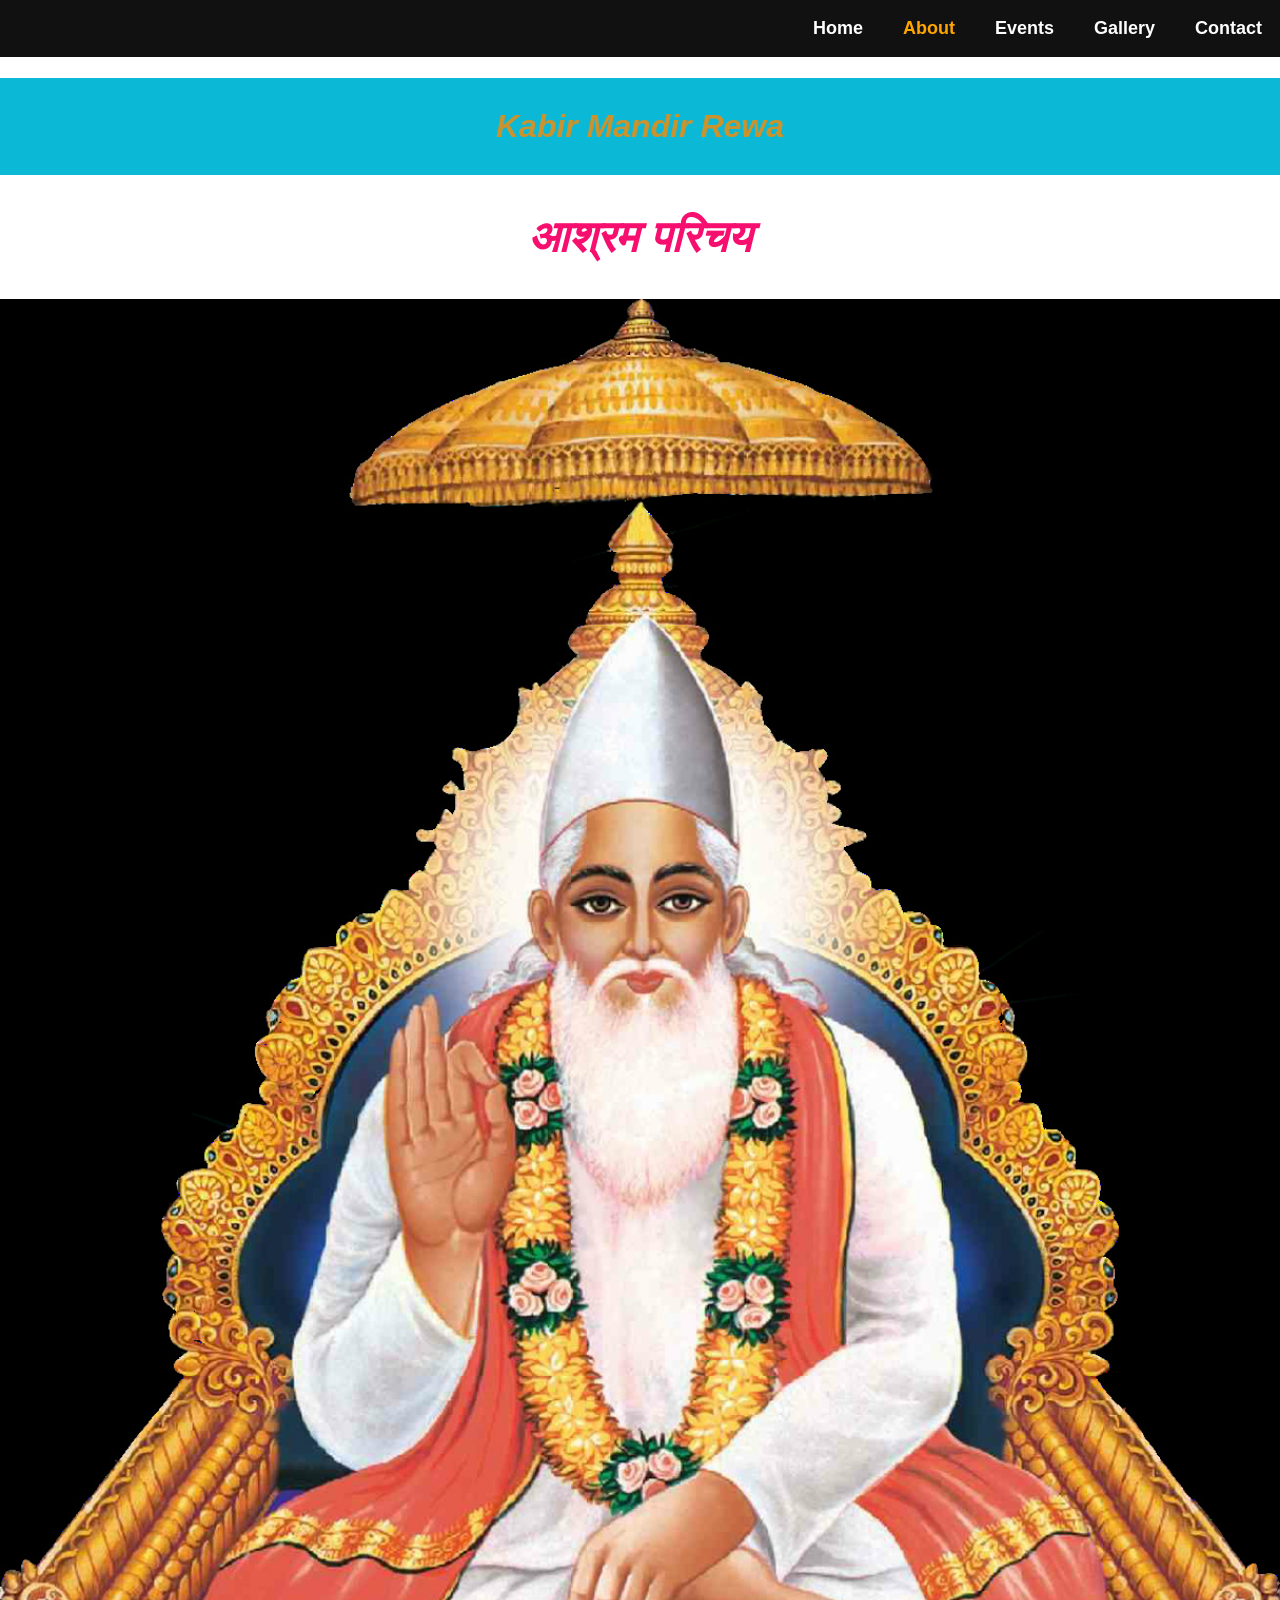
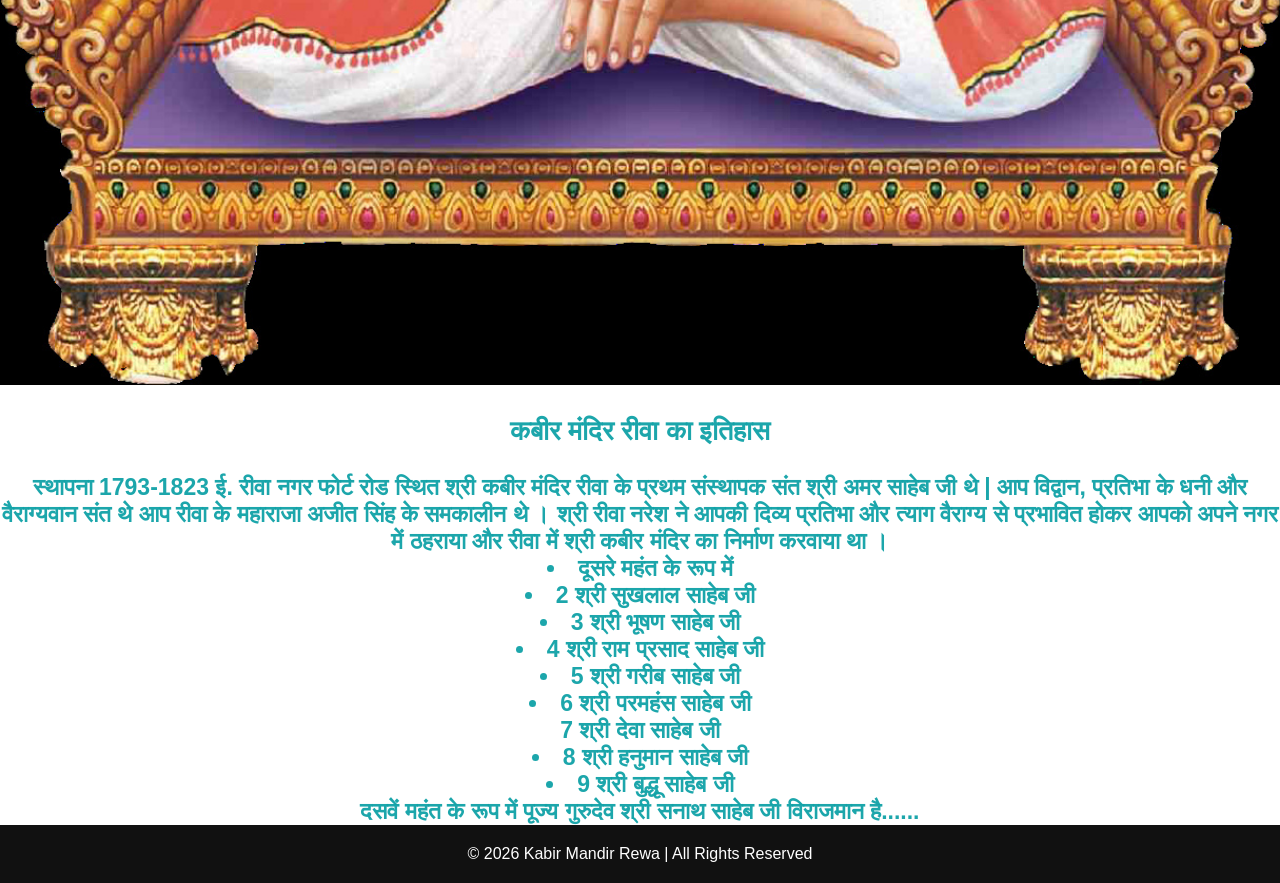
==== saheb ji/About.html @ c55c6c40 "first websdite uolpde" ====
<!DOCTYPE html>
<html lang="hi">
<head>
<meta charset="UTF-8">
<meta name="viewport" content="width=device-width, initial-scale=1.0">
<title>About - Kabir Mandir Rewa</title>
<link rel="stylesheet" href="style.css">
</head>

<body>

<!-- ===== HEADER ===== -->
<header class="header">
    
    <nav class="nav">
        <div class="navber">
        <a href="index.html">Home</a>
        <a href="about.html" style="color: orange;">About</a>
        <a href="Events.html">Events</a>
        <a href="Gallery.html">Gallery</a>
        <a href="Contact.html">Contact</a>
        </div>
    </nav>
    <div class="logo">
        
        <h1>Kabir Mandir Rewa</h1>
    </div>
</header>

<!-- ===== PAGE TITLE ===== -->
<section class="page-title">
    <h2>आश्रम परिचय</h2>
</section>

<!-- ===== ABOUT CONTENT ===== -->
<section class="about-content">

    <div class="about-image">
        <img src="image/kabir_saheb.jpg" alt="Kabir Mandir">
    </div>

    <div class="about-text">
        <h3>कबीर मंदिर रीवा का इतिहास</h3>
        <p1>
        स्थापना 1793-1823 ई.
        </p1>

        <p2>
        रीवा नगर फोर्ट रोड स्थित श्री कबीर मंदिर रीवा के प्रथम संस्थापक संत श्री अमर साहेब जी थे | आप विद्वान, प्रतिभा के धनी और वैराग्यवान संत थे आप रीवा के महाराजा अजीत सिंह के समकालीन थे ।
        </p2>
        <p3>

         श्री रीवा नरेश ने आपकी दिव्य प्रतिभा और त्याग वैराग्य से प्रभावित होकर आपको अपने नगर में ठहराया और रीवा में श्री कबीर मंदिर का निर्माण करवाया था ।
        </p3>
        <p4>
           <li> दूसरे महंत के रूप में</li>

           <li> 2 श्री सुखलाल साहेब जी</li>

           <li>3 श्री भूषण साहेब जी</li>

           <li> 4 श्री राम प्रसाद साहेब जी</li>

           <li>5 श्री गरीब साहेब जी</li>

           <li>6 श्री परमहंस साहेब जी</li>

           </li>7 श्री देवा साहेब जी</li>

           <li>8 श्री हनुमान साहेब जी</li>

           <li>9 श्री बुद्धू साहेब जी</li>

            दसवें महंत के रूप में पूज्य गुरुदेव श्री सनाथ साहेब जी विराजमान है......
        </p4>
    </div>

</section>

<!-- ===== FOOTER ===== -->
<footer>
    © 2026 Kabir Mandir Rewa | All Rights Reserved
</footer>

</body>
</html>
---- saheb ji/style.css ----
.top-header h1{ 
    color: rgb(224, 17, 17);
    font-size: 44px;
    text-align: center ;
    font-weight: bold;
    font-style: italic;
 }
 .top-header{
    display: flex;
    align-items: center;
    justify-content: center;
    gap: 20px;
    background: #f5f5f5;
    padding: 10px;
 }
 .circle-img{
    width: 80px;
    height: 80px;
    border-radius: 50%;
    object-fit: cover;
 }
 .navbar{
    border: #111;
    padding: 18px 0;
 }
 .nav-links{
    display: flex; 
    justify-content: flex-end;
    gap: 40px;
   align-items: center;  
 }
 .nav-links a{
    color: white;
    text-decoration: none;
    font-size: 18px;
    font-weight: 600;
    transition: 0.3s;
    background: #111;
 }
 .nav-links a:hover{
    color: orange;
 }
 .about-section{
    padding: 60px 20px;
    text-align: center;
    background: #fcf7f7;
 }
 .program-section{
    padding: 60px 20px;
    text-align: center;
 }
 .program-container{
    display: flex;
    justify-content: center;
    gap: 30px;
    flex-wrap: wrap;
 }
 .card{
    background: #eee;
    padding: 20px;
    width: 250px;
    border-radius: 8px;
    box-shadow: 0 5px 15px rgba(0,0,0,0.2);
    transition: 0.3s;
 }
 .card :hover{
    transform: scale(1.05);
 }
 .gallary-section{
    padding: 60px 20px;
    text-align: center;
    background: #f4f4f4;
 }
 .gallary-row{
    display: flex;
    justify-content: center;
    gap: 20px;
    flex-wrap: wrap;
 }
 .gallary-row img{
    width: 250px;
    height: 200px;
    object-fit: cover;
    border-radius: 8px;
 }
 footer{
    background: #111; 
    color: white;
    text-align: center;
    padding: 20px;
 }
 .flower-container{
    position: fixed;
    top: 0;
    left: 0;
    width: 100%;
    height:100% ;
    pointer-events: none;
    overflow: hidden;
    z-index: 999;
 }
 .flower-container span{
    position:absolute;
    font-size:30px;
    animation:fall 8s linear infinite;
    opacity:0.8;
}

.flower-container span:nth-child(1){ left:10%; animation-duration:7s; }
.flower-container span:nth-child(2){ left:20%; animation-duration:9s; }
.flower-container span:nth-child(3){ left:30%; animation-duration:6s; }
.flower-container span:nth-child(4){ left:40%; animation-duration:8s; }
.flower-container span:nth-child(5){ left:50%; animation-duration:10s; }
.flower-container span:nth-child(6){ left:60%; animation-duration:7s; }
.flower-container span:nth-child(7){ left:70%; animation-duration:9s; }
.flower-container span:nth-child(8){ left:80%; animation-duration:6s; }
  @keyframes fall{
    0%{ top:-10%; transform:translateX(0); }
    100%{ top:110%; transform:translateX(50px); }
  }
  /* Mobile Navbar Fix */
@media (max-width: 768px) {

    .nav-links {
        display: flex;
        flex-wrap: wrap;
        justify-content: center;
    }

    .nav-links a {
        padding: 8px 10px;
        font-size: 14px;
    }

}
/* About ka  css code*/
 body{
    margin: 0; 
    padding: 0;
 } 
 h1{
    text-align: center;
    color: rgb(5, 41, 244);
    font-weight: bold;
    font-style: italic;  
 }
 .nav{
    background: #111;
    padding: 18px;
 }
 .navber{
    display: flex;
    justify-content: flex-end;
     align-items: center;
     gap:40px;  
 }
 .navber a{
    color: white;
    text-decoration: none;
    font-size: 18px;
    font-weight: 600;
    transition: 0.3s
 } 
 .navber a:hover{
    color: coral;
 }
 h2{
    text-align: center; 
    color: rgb(247, 15, 111);
    font-style: italic; 
    font-size:44px ;
    font-weight: bold;
 }
 .about-image img{
    height:auto ;
     width:100%;
 }
 .about-text {
    text-align:center ; 
    color: rgba(17, 162, 167, 0.953);
    font-size: 23px;
    font-weight: bold;
 }
 /* Event ka css code */
 .navbar{
    background: #111;
    padding: 18px 0;
 }
 .nav-container{
    display: flex;
    justify-content: flex-end;
    align-items: center;
     gap: 40px;
 }
 .nav-container a{
   color: white;
    text-decoration: none;
    font-size: 18px;
    font-weight: 600;
    transition: 0.3 
 }
 .nav-container a:hover{
    color: orange;
 }
 body{
    margin:0;
    font-family: Arial, sans-serif;
    text-align:center;
}

/* Header */
.header h1{
padding: 30px;
    background-color: rgb(207, 16, 22);
    color:rgb(241, 212, 21);
}

/* Invitation Section */
.invitation p{
    padding:40px 20px; 
    font-size: 30px;
     font-weight: bold;
     color: deepskyblue;
}

.invite-img{
    width:60%;
    max-width:600px;
    border-radius:10px;
    box-shadow:0 5px 20px rgba(0,0,0,0.3);
    cursor:pointer;
    transition:0.3s;
}

.invite-img:hover{
    transform:scale(1.02);
}

/* Old Section */
.old-section{
    padding:50px 20px;
    background:#f5f5f5;
}

.row{
    display:flex;
    justify-content:center;
    gap:15px;
    margin-top:15px;
}

.row img{
    width:120px;
    height:120px;
    object-fit:cover;
    border-radius:10px;
    cursor:pointer;
    transition:0.3s;
}

.row img:hover{
    transform:scale(1.1);
}
/* Gallary .html*/
body{
    margin:0;
    font-family: Arial, sans-serif;
}

/* ===== NAVBAR ===== */
.navbar{
    background:#111;
    padding: 18px 0;
}

.nav-container{
    display:flex;
    justify-content: flex-end;
    gap:40px;
    
}

.nav-container a{
    color: white;
    text-decoration: none;
    font-size: 18px;
    font-weight: 600;
    transition: 0.3s;
}
.nav-container a:hover{
    color:orange (30, 0, 255);
}


.header h1{
    text-align:center;
    padding:30px;
    background:#0bb9d7;
    font-weight: bold;
    color:rgb(202, 147, 45);
}


.gallery{
    display: grid;
    grid-template-columns: repeat(3, 1fr); /* 3 photos per row */
    gap: 15px;
    padding: 40px;
}

.gallery img{
    width: 100%;
    height: 200px;      /* Same height */
    object-fit: cover;  /* Proper crop */
    border-radius: 10px;
}
.gallery img:hover{
    transform:scale(1.05);
}

/* ===== POPUP ===== */
.popup{
    display:none;
    position:fixed;
    top:0;
    left:0;
    width:100%;
    height:100%;
    background:rgba(0,0,0,0.9);
    justify-content:center;
    align-items:center;
}

.popup img{
    max-width:80%;
    max-height:80%;
    border-radius:10px;
}

/* Show popup when targeted */
.popup:target{
    display:flex;
}

/* Close Button */
.close{
    position:absolute;
    top:20px;
    right:40px;
    color:rgb(231, 231, 220);
    font-size:40px;
    text-decoration:none;
}
/* ===== CONTACT US ===== */
.contact-info{
    text-align:center;
    padding:40px 20px;
}

.contact-link{
    text-decoration:none;
    color:#333;
    font-weight:bold;
}

.contact-link:hover{
    color:rgb(53, 12, 235) ;
}

/* ===== CONTACT FORM ===== */
.contact-form{
    text-align:center;
    padding:40px 20px;
    background:#f5f5f5;
}

.contact-form form{
    max-width:400px;
    margin:auto;
    display:flex;
    flex-direction:column;
    gap:15px;
}

.contact-form input,
.contact-form textarea{
    padding:10px;
    border:1px solid #ccc;
    border-radius:5px;
}

.contact-form button{
    padding:10px;
    background:orange;
    border:none;
    color:white;
    font-weight:bold;
    cursor:pointer;
    border-radius:5px;
}

.contact-form button:hover{
    background:rgb(67, 10, 225);
}

/* ===== MAP ===== */
.map{
    padding:40px 20px;
    text-align:center;
}

/* ===== FOOTER ===== */
.footer{
    background:#111;
    color:white;
    text-align:center;
    padding:20px;
    margin-top:30px;
}
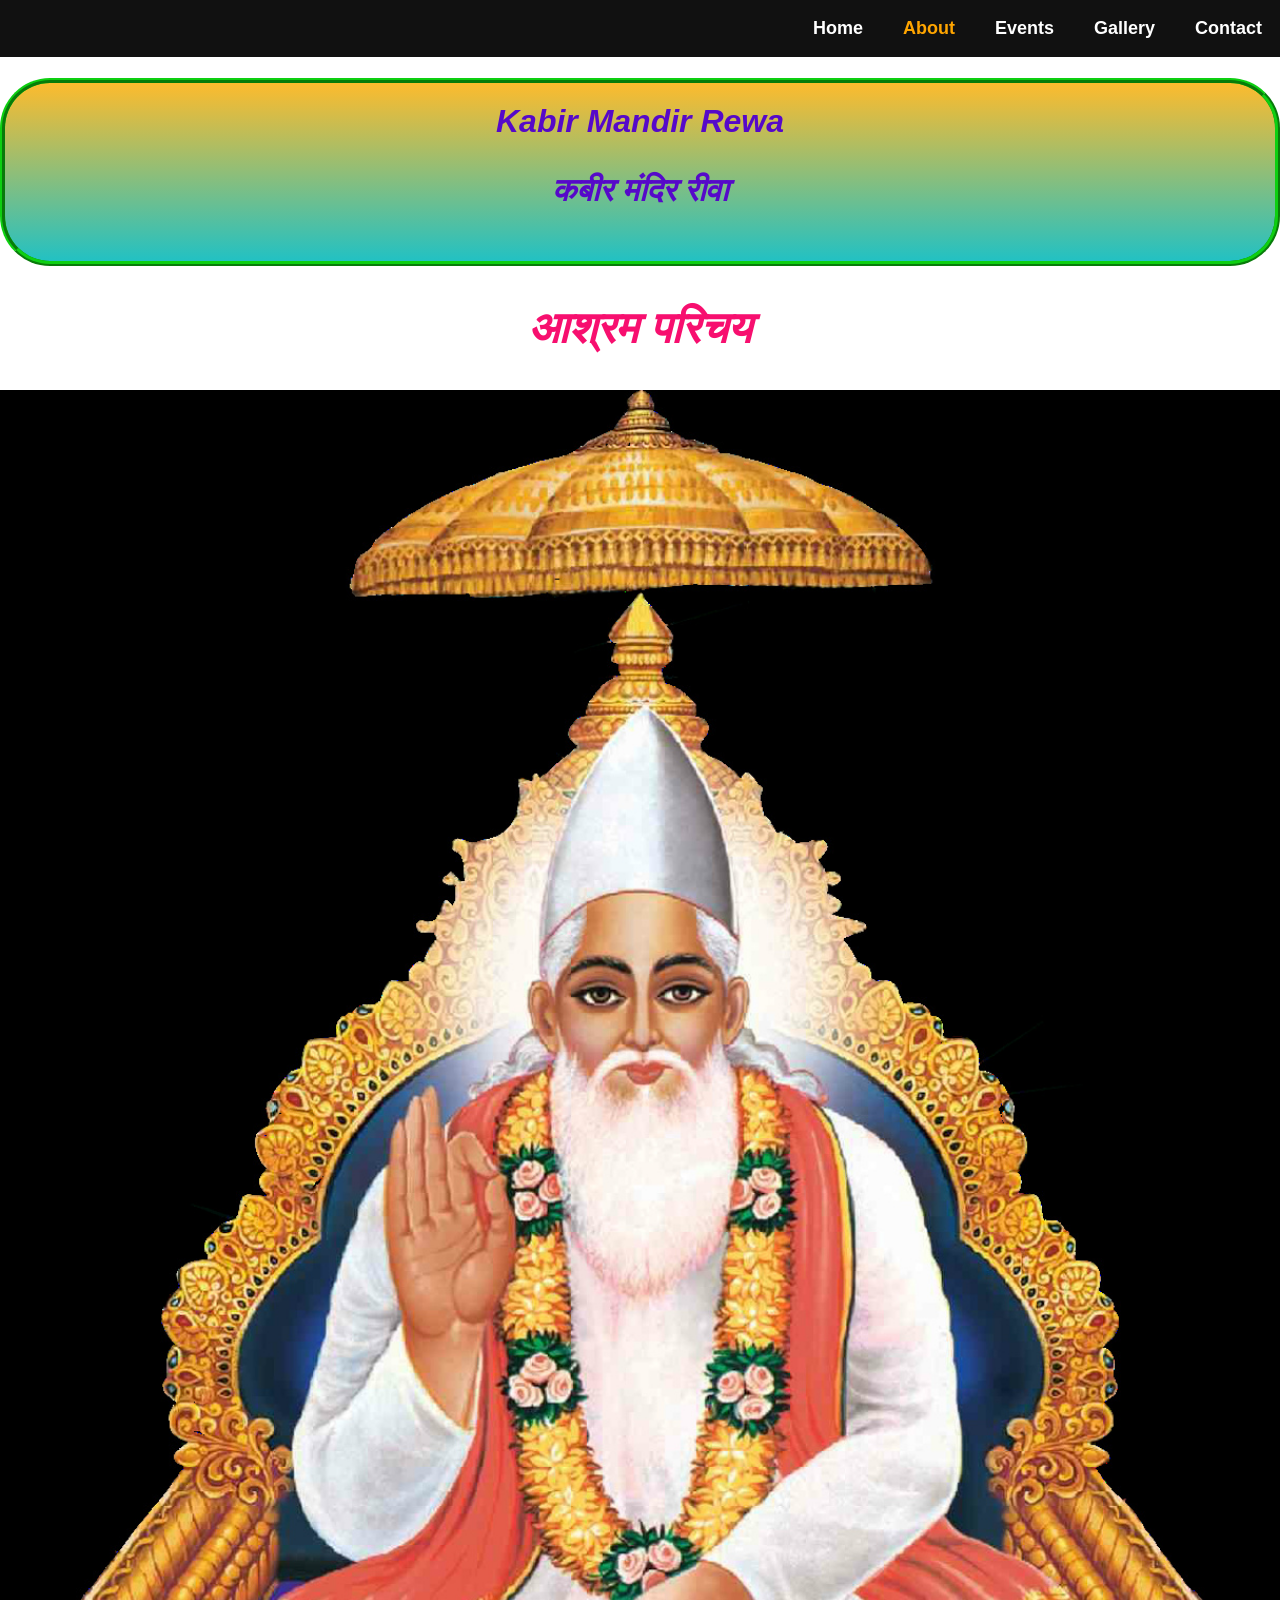
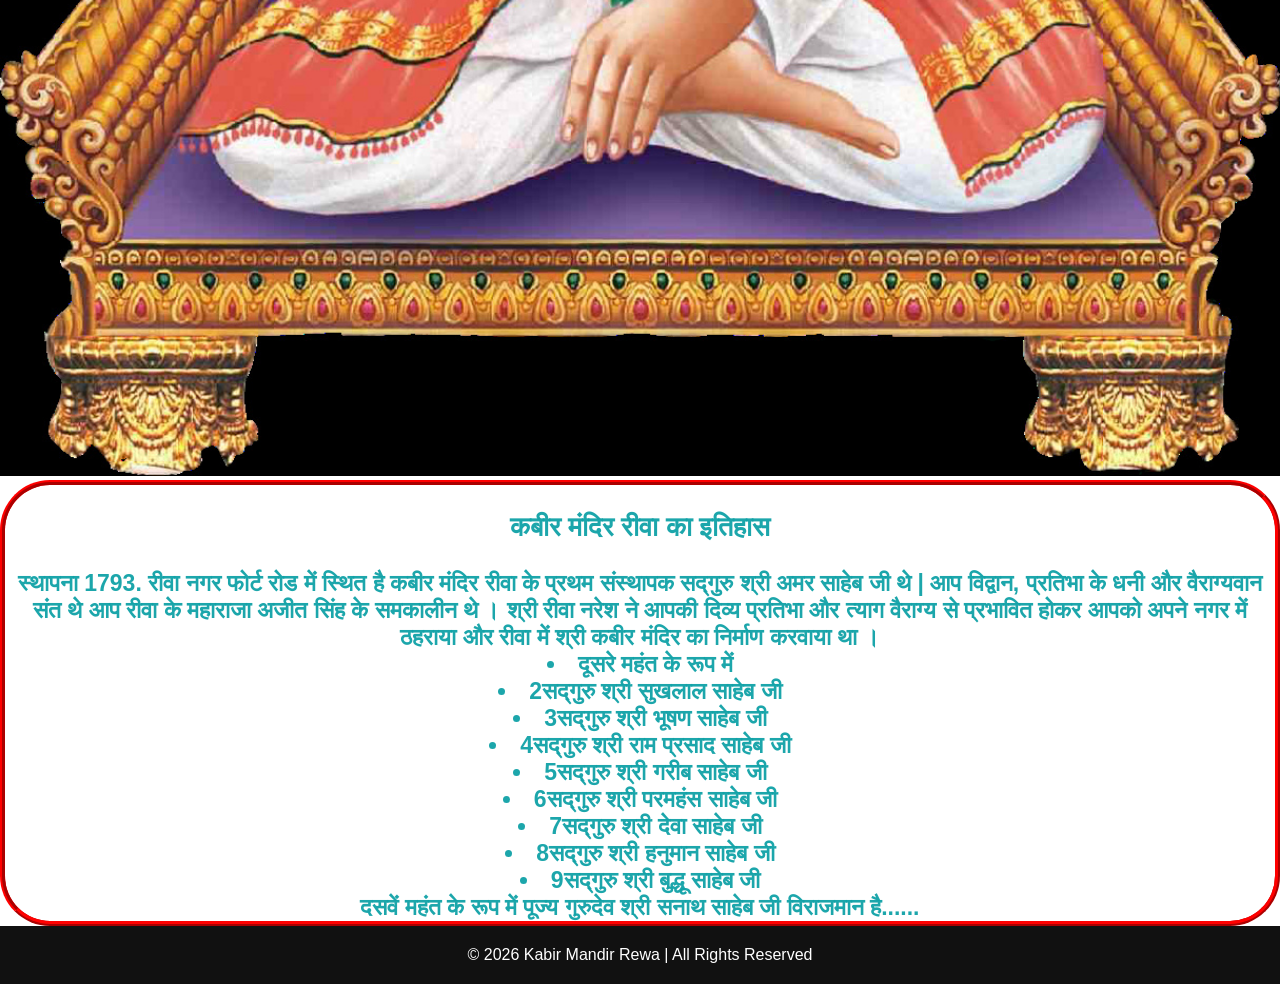
==== commit 5660cc10: "update" ====
--- a/saheb ji/About.html
+++ b/saheb ji/About.html
@@ -23,7 +23,9 @@
     </nav>
     <div class="logo">
         
-        <h1>Kabir Mandir Rewa</h1>
+        <h1>Kabir Mandir Rewa
+            <p> कबीर मंदिर रीवा</p>
+        </h1>
     </div>
 </header>
 
@@ -42,11 +44,11 @@
     <div class="about-text">
         <h3>कबीर मंदिर रीवा का इतिहास</h3>
         <p1>
-        स्थापना 1793-1823 ई.
+        स्थापना 1793.
         </p1>
 
         <p2>
-        रीवा नगर फोर्ट रोड स्थित श्री कबीर मंदिर रीवा के प्रथम संस्थापक संत श्री अमर साहेब जी थे | आप विद्वान, प्रतिभा के धनी और वैराग्यवान संत थे आप रीवा के महाराजा अजीत सिंह के समकालीन थे ।
+        रीवा नगर फोर्ट रोड में स्थित है कबीर मंदिर रीवा के प्रथम संस्थापक सद्‌गुरु श्री अमर साहेब जी थे | आप विद्वान, प्रतिभा के धनी और वैराग्यवान संत थे आप रीवा के महाराजा अजीत सिंह के समकालीन थे ।
         </p2>
         <p3>
 
@@ -55,21 +57,21 @@
         <p4>
            <li> दूसरे महंत के रूप में</li>
 
-           <li> 2 श्री सुखलाल साहेब जी</li>
+           <li>2सद्‌गुरु श्री सुखलाल साहेब जी</li>
 
-           <li>3 श्री भूषण साहेब जी</li>
+           <li>3सद्‌गुरु श्री भूषण साहेब जी</li>
 
-           <li> 4 श्री राम प्रसाद साहेब जी</li>
+           <li>4सद्‌गुरु श्री राम प्रसाद साहेब जी</li>
 
-           <li>5 श्री गरीब साहेब जी</li>
+           <li>5सद्‌गुरु श्री गरीब साहेब जी</li>
 
-           <li>6 श्री परमहंस साहेब जी</li>
+           <li>6सद्‌गुरु श्री परमहंस साहेब जी</li>
 
-           </li>7 श्री देवा साहेब जी</li>
+           <li>7सद्‌गुरु श्री देवा साहेब जी</li>
 
-           <li>8 श्री हनुमान साहेब जी</li>
+           <li>8सद्‌गुरु श्री हनुमान साहेब जी</li>
 
-           <li>9 श्री बुद्धू साहेब जी</li>
+           <li>9सद्‌गुरु श्री बुद्धू साहेब जी</li>
 
             दसवें महंत के रूप में पूज्य गुरुदेव श्री सनाथ साहेब जी विराजमान है......
         </p4>
--- a/saheb ji/style.css
+++ b/saheb ji/style.css
@@ -1,10 +1,24 @@
     
   .top-header h1{ 
-    color: rgb(224, 17, 17);
-    font-size: 44px;
+    /*
+Source - https://stackoverflow.com/q/37831837
+Posted by StabDev, modified by community. See post 'Timeline' for change history
+Retrieved 2026-03-07, License - CC BY-SA 3.0
+*/
+
+
+  background-image: -webkit-gradient( linear, left top, right top, color-stop(0, #f22), color-stop(0.15, #f2f), color-stop(0.3, #22f), color-stop(0.45, #2ff), color-stop(0.6, #2f2),color-stop(0.75, #2f2), color-stop(0.9, #ff2), color-stop(1, #f22) );
+  background-image: gradient( linear, left top, right top, color-stop(0, #f22), color-stop(0.15, #f2f), color-stop(0.3, #22f), color-stop(0.45, #2ff), color-stop(0.6, #2f2),color-stop(0.75, #2f2), color-stop(0.9, #ff2), color-stop(1, #f22) );
+  color:transparent;
+  -webkit-background-clip: text;
+  background-clip: text;
+
+    font-size: 100px;
     text-align: center ;
     font-weight: bold;
     font-style: italic;
+    /* background: #833AB4;
+background: linear-gradient(90deg, rgba(131, 58, 180, 1) 0%, rgba(253, 29, 29, 1) 50%, rgba(252, 176, 69, 1) 100%); */
  }
  .top-header{
     display: flex;
@@ -15,10 +29,13 @@
     padding: 10px;
  }
  .circle-img{
-    width: 80px;
-    height: 80px;
+    width: 300px;
+    height: 300px;
     border-radius: 50%;
     object-fit: cover;
+ }
+ .circle-img:hover{
+    color: #000;
  }
  .navbar{
     border: #111;
@@ -41,18 +58,63 @@
  .nav-links a:hover{
     color: orange;
  }
+.slider{
+width:100%;
+overflow:hidden;
+display:flex;
+justify-content:center;
+}
+
+.slider-track{
+display:flex;
+width:400%;
+animation:slide 12s infinite;
+}
+
+.slider-track img{
+width:100%;
+max-width:400px;
+margin:0 20px;
+border-radius:10px;
+}
+
+@keyframes slide{
+
+0%{transform:translateX(0);}
+
+25%{transform:translateX(-100%);}
+
+50%{transform:translateX(-200%);}
+
+75%{transform:translateX(-300%);}
+
+100%{transform:translateX(0);}
+
+}
  .about-section{
     padding: 60px 20px;
     text-align: center;
-    background: #fcf7f7;
+    border:5px ridge;
+    border-radius: 50px ;
+    box-sizing: border-box ;
+    background: #020024;
+    background: linear-gradient(90deg, rgba(2, 0, 36, 1) 0%, rgba(9, 9, 121, 1) 35%, rgba(0, 212, 255, 1) 100%);
+ }
+ .about-section p{
+    -webkit-text-fill-color:  #0df39b;;
  }
  .program-section{
     padding: 60px 20px;
-    text-align: center;
+    text-align: center; 
+ }
+ .program-section h2{ 
+    display: flex;
+    justify-content:center;
+
  }
  .program-container{
     display: flex;
-    justify-content: center;
+    justify-content:center ;
     gap: 30px;
     flex-wrap: wrap;
  }
@@ -64,9 +126,39 @@
     box-shadow: 0 5px 15px rgba(0,0,0,0.2);
     transition: 0.3s;
  }
- .card :hover{
+ .card:hover{
     transform: scale(1.05);
- }
+}
+.youtube{
+    display: flex;
+    flex-direction: column;
+    text-align:center;
+    align-items: center;
+    gap: 30px;
+    margin-bottom: 80px
+}
+.youtube a{
+text-decoration:none;
+}
+.prasoon{ display: flex;
+    justify-content:center;
+    align-items: center;
+    flex-direction:column; 
+    background: #eee;
+    padding: 40px 20px;
+    width: 250px;
+    border-radius: 10px;
+    box-shadow: 0 5px 15px rgba(223, 20, 20, 0.2);
+    transition:0.3s; 
+}
+.fa-youtube{
+    font-size: 50px;
+    color: #f22;
+    margin:16px;
+}
+.prasoon:hover{
+    transform: scale(1.05);
+}
  .gallary-section{
     padding: 60px 20px;
     text-align: center;
@@ -120,20 +212,41 @@
     100%{ top:110%; transform:translateX(50px); }
   }
   /* Mobile Navbar Fix */
-@media (max-width: 768px) {
-
-    .nav-links {
-        display: flex;
-        flex-wrap: wrap;
-        justify-content: center;
-    }
-
-    .nav-links a {
-        padding: 8px 10px;
-        font-size: 14px;
-    }
-
-}
+  @media (max-width:768px)
+  {
+
+.top-header{
+flex-direction:column;
+text-align:center;
+}
+
+.nav-links{
+flex-direction:column;
+align-items:center;
+gap:10px;
+}
+
+.circle-img{
+width:200px;
+height:200px;
+}
+
+.program-container{
+flex-direction:column;
+align-items:center;
+}
+
+.gallary-row{
+flex-direction:column;
+align-items:center;
+}
+
+.youtube{
+flex-direction:column;
+align-items:center;
+}
+
+ }
 /* About ka  css code*/
  body{
     margin: 0; 
@@ -178,6 +291,9 @@
  }
  .about-text {
     text-align:center ; 
+    border: 5px,ridge red; 
+    box-sizing: border-box;
+     border-radius:50px ;
     color: rgba(17, 162, 167, 0.953);
     font-size: 23px;
     font-weight: bold;
@@ -204,18 +320,12 @@
     color: orange;
  }
  body{
-    margin:0;
+    margin:20px;
     font-family: Arial, sans-serif;
     text-align:center;
 }
 
 /* Header */
-.header h1{
-padding: 30px;
-    background-color: rgb(207, 16, 22);
-    color:rgb(241, 212, 21);
-}
-
 /* Invitation Section */
 .invitation p{
     padding:40px 20px; 
@@ -295,10 +405,14 @@
 
 .header h1{
     text-align:center;
-    padding:30px;
-    background:#0bb9d7;
+    padding:20px;
+    border:5px ridge,rgb(14, 207, 17);
+    border-radius: 50px ;
+    box-sizing: border-box ;
+    background: #22C1C3;
+background: linear-gradient(0deg, rgba(34, 193, 195, 1) 0%, rgba(253, 187, 45, 1) 100%);
     font-weight: bold;
-    color:rgb(202, 147, 45);
+    color:rgb(86, 9, 201);
 }
 
 
@@ -353,6 +467,7 @@
     text-decoration:none;
 }
 /* ===== CONTACT US ===== */
+
 .contact-info{
     text-align:center;
     padding:40px 20px;
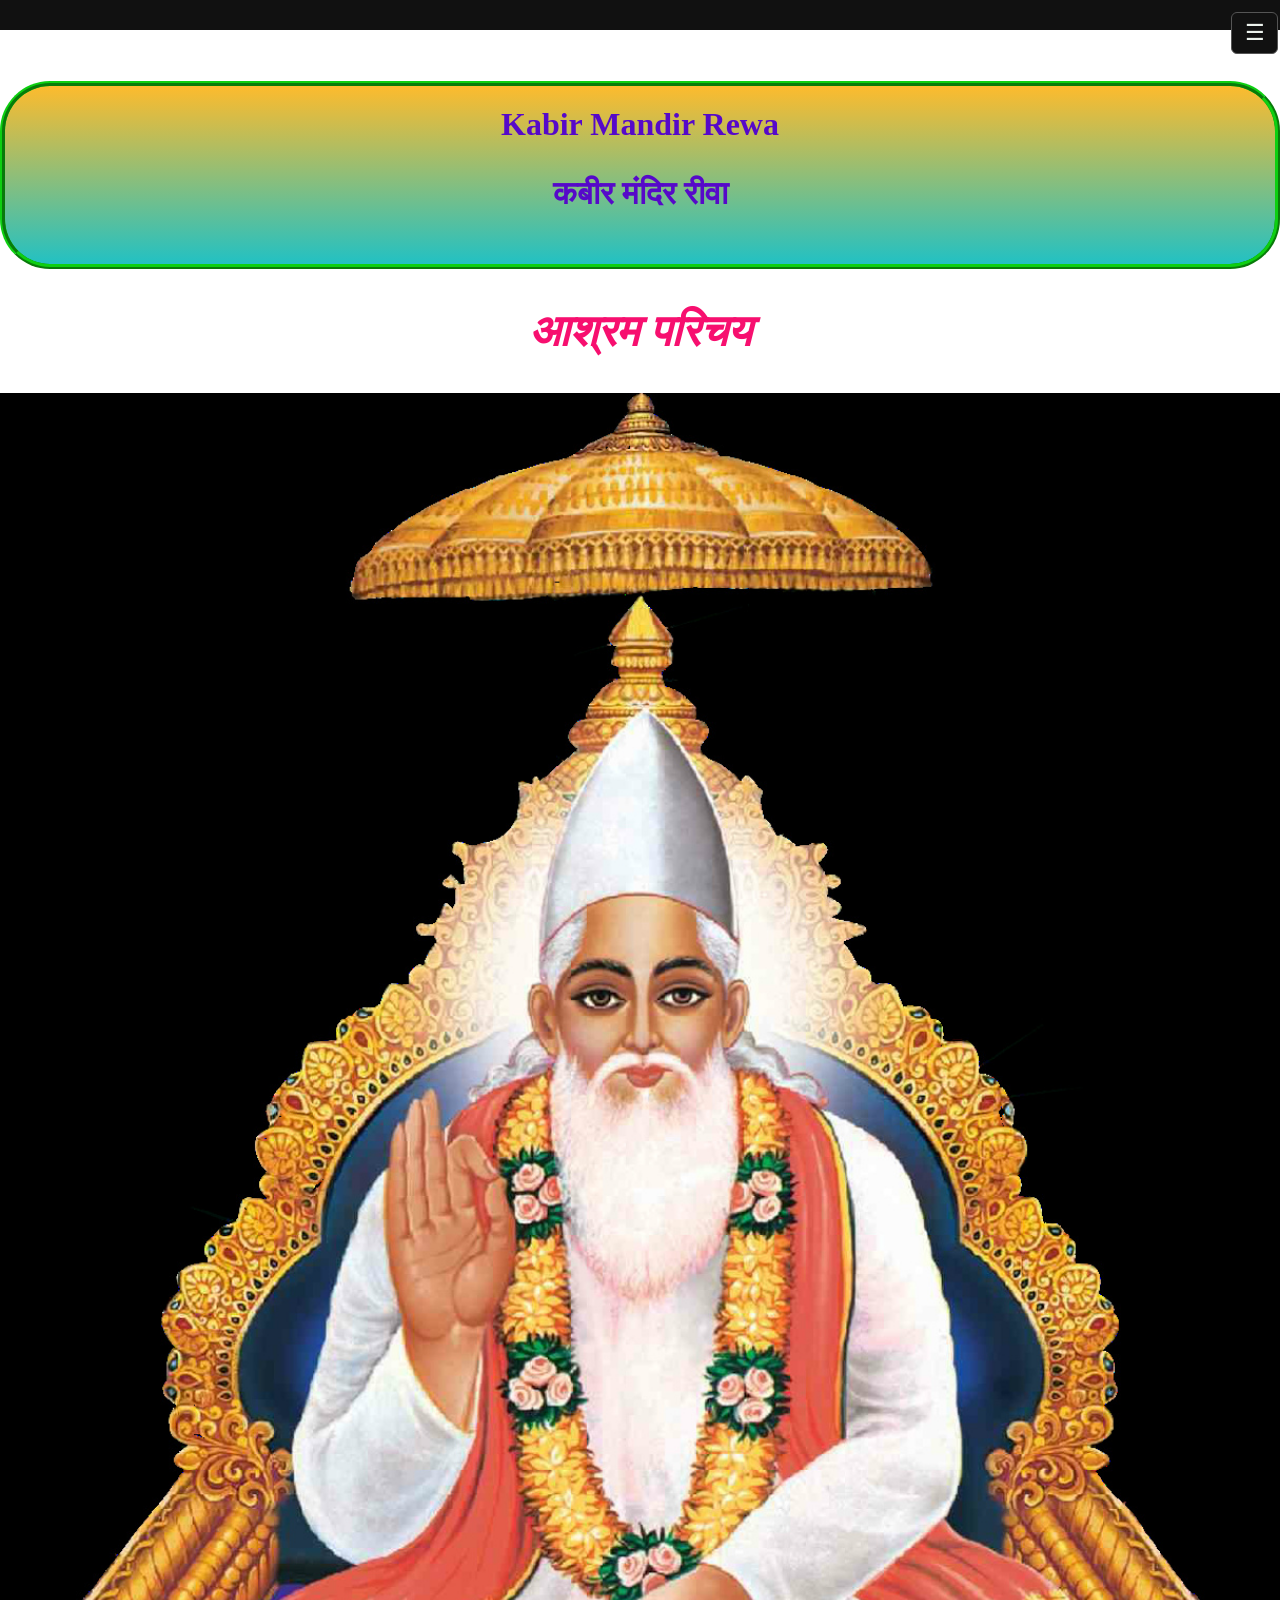
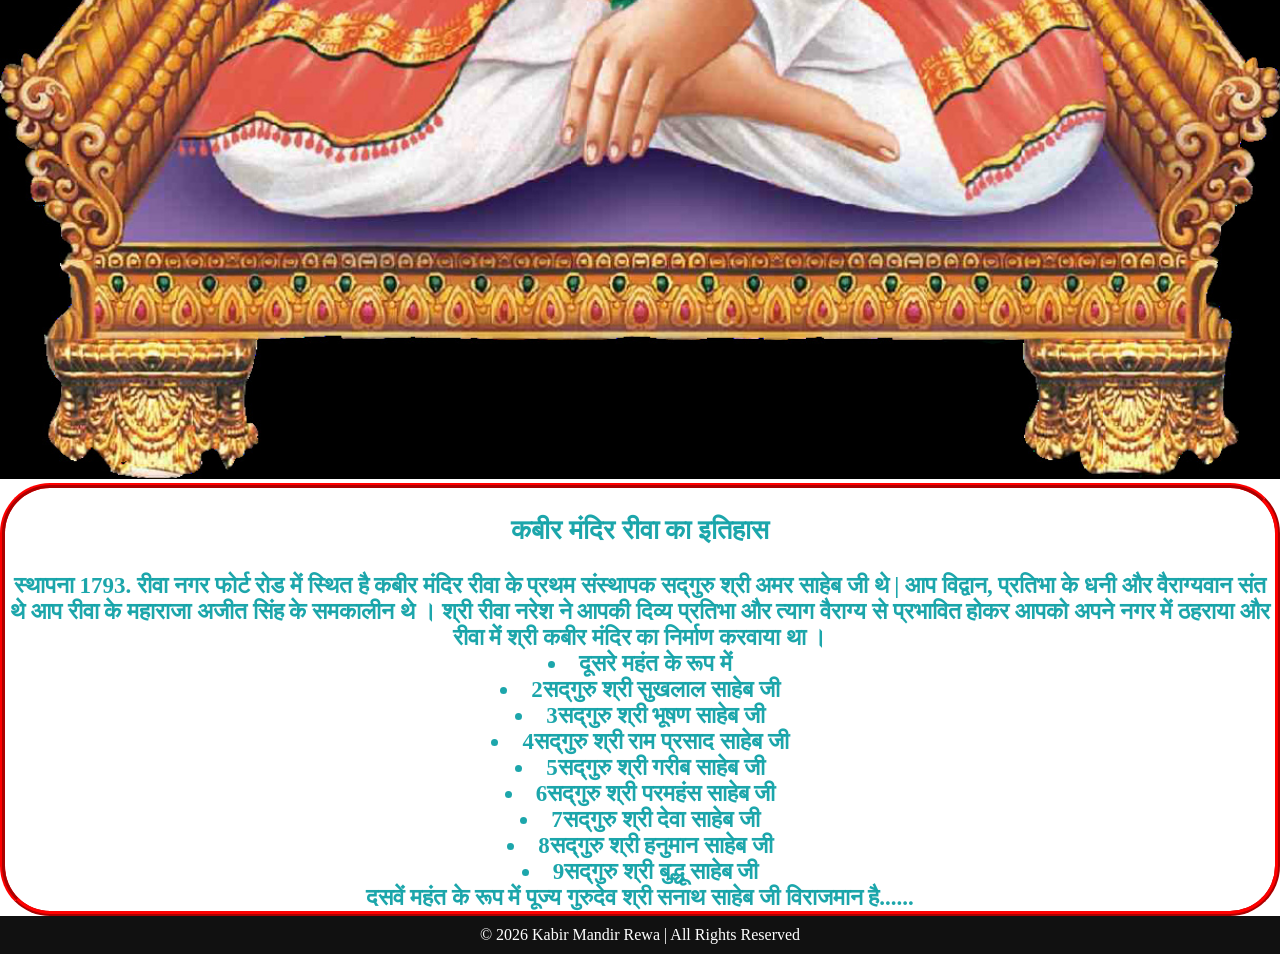
==== commit 3b84dede: "All change" ====
--- a/saheb ji/About.html
+++ b/saheb ji/About.html
@@ -4,7 +4,8 @@
 <meta charset="UTF-8">
 <meta name="viewport" content="width=device-width, initial-scale=1.0">
 <title>About - Kabir Mandir Rewa</title>
-<link rel="stylesheet" href="style.css">
+<link rel="stylesheet" href="About.css">
+<link rel="stylesheet" href="common.css">
 </head>
 
 <body>
@@ -12,15 +13,21 @@
 <!-- ===== HEADER ===== -->
 <header class="header">
     
-    <nav class="nav">
-        <div class="navber">
-        <a href="index.html">Home</a>
-        <a href="about.html" style="color: orange;">About</a>
-        <a href="Events.html">Events</a>
-        <a href="Gallery.html">Gallery</a>
-        <a href="Contact.html">Contact</a>
-        </div>
-    </nav>
+<div class="navbar">
+
+  <div class="menu-icon" onclick="toggleMenu()">
+    ☰
+  </div>
+
+  <div class="nav-links" id="navLinks">
+    <a href="index.html">Home</a>
+    <a href="About.html">About</a>
+    <a href="Events.html">Events</a>
+    <a href="Gallery.html">Gallery</a>
+    <a href="Contact.html">Contact</a>
+  </div>
+
+</div>
     <div class="logo">
         
         <h1>Kabir Mandir Rewa
@@ -80,9 +87,10 @@
 </section>
 
 <!-- ===== FOOTER ===== -->
-<footer>
+<footer class="footer">
     © 2026 Kabir Mandir Rewa | All Rights Reserved
 </footer>
+<script src="common.js"></script>
 
 </body>
 </html>
--- a/saheb ji/About.css
+++ b/saheb ji/About.css
@@ -0,0 +1,43 @@
+/* About ka  css code*/
+ body{
+    margin: 0; 
+    padding: 0;
+ } 
+ h1{
+   text-align:center;
+    padding:20px;
+    border:5px ridge,rgb(14, 207, 17);
+    border-radius: 50px ;
+    box-sizing: border-box ;
+    background: #22C1C3;
+    background: linear-gradient(0deg, rgba(34, 193, 195, 1) 0%, rgba(253, 187, 45, 1) 100%);
+    font-weight: bold;
+    color:rgb(86, 9, 201);
+}
+
+   .page-title h2 {
+    text-align: center; 
+    color: rgb(247, 15, 111);
+    font-style: italic; 
+    font-size:44px ;
+    font-weight: bold;
+ }
+ .about-image img{
+    height:auto ;
+     width:100%;
+ }
+ .about-text {
+    text-align:center ; 
+    border: 5px,ridge red; 
+    box-sizing: border-box;
+     border-radius:50px ;
+    color: rgba(17, 162, 167, 0.953);
+    font-size: 23px;
+    font-weight: bold;
+ }
+ .footer{
+   text-align: center;
+   background: #111;
+   color: white;
+   padding: 10px;
+ }
--- a/saheb ji/common.css
+++ b/saheb ji/common.css
@@ -0,0 +1,68 @@
+body{
+  margin: 0;
+  padding-top: 60px;
+}
+
+.navbar{
+  position: fixed;
+  top: 0;
+  width: 100%;
+  background: #111;
+  padding: 15px 25px;
+  box-sizing: border-box;
+}
+
+/* ☰ icon हमेशा दिखे */
+.menu-icon{
+  color: rgb(236, 242, 237);
+  font-size: 28px;
+  cursor: pointer;
+  position: absolute;
+  right: 2px;
+  top: 12px;
+  width: 45px;
+  height: 40px;
+
+  display: flex;
+  align-items: center;
+  justify-content: center;
+
+  background: #111;
+  font-size: 22px;
+
+  border-radius: 6px;
+  cursor: pointer;
+
+  border:1px solid #555 ;
+}
+
+/* menu hidden by default */
+.nav-links{
+  position: fixed;
+  top: 60px;
+  right: -250px;   /* hidden */
+  width: 200px;    /* छोटा box */
+  background: #111;
+  display: flex;
+  flex-direction: column;
+  align-items: center;
+  padding: 20px 0;
+  gap: 20px;
+  transition: 0.3s;
+  border-radius: 10px 0 0 10px;
+}
+
+/* show menu */
+.nav-links.show{
+  right: 0;
+}
+
+.nav-links a{
+  color: white;
+  text-decoration: none;
+  font-size: 18px;
+  padding: 8px;
+}
+.nav-links a:hover{
+    color: orange;
+}
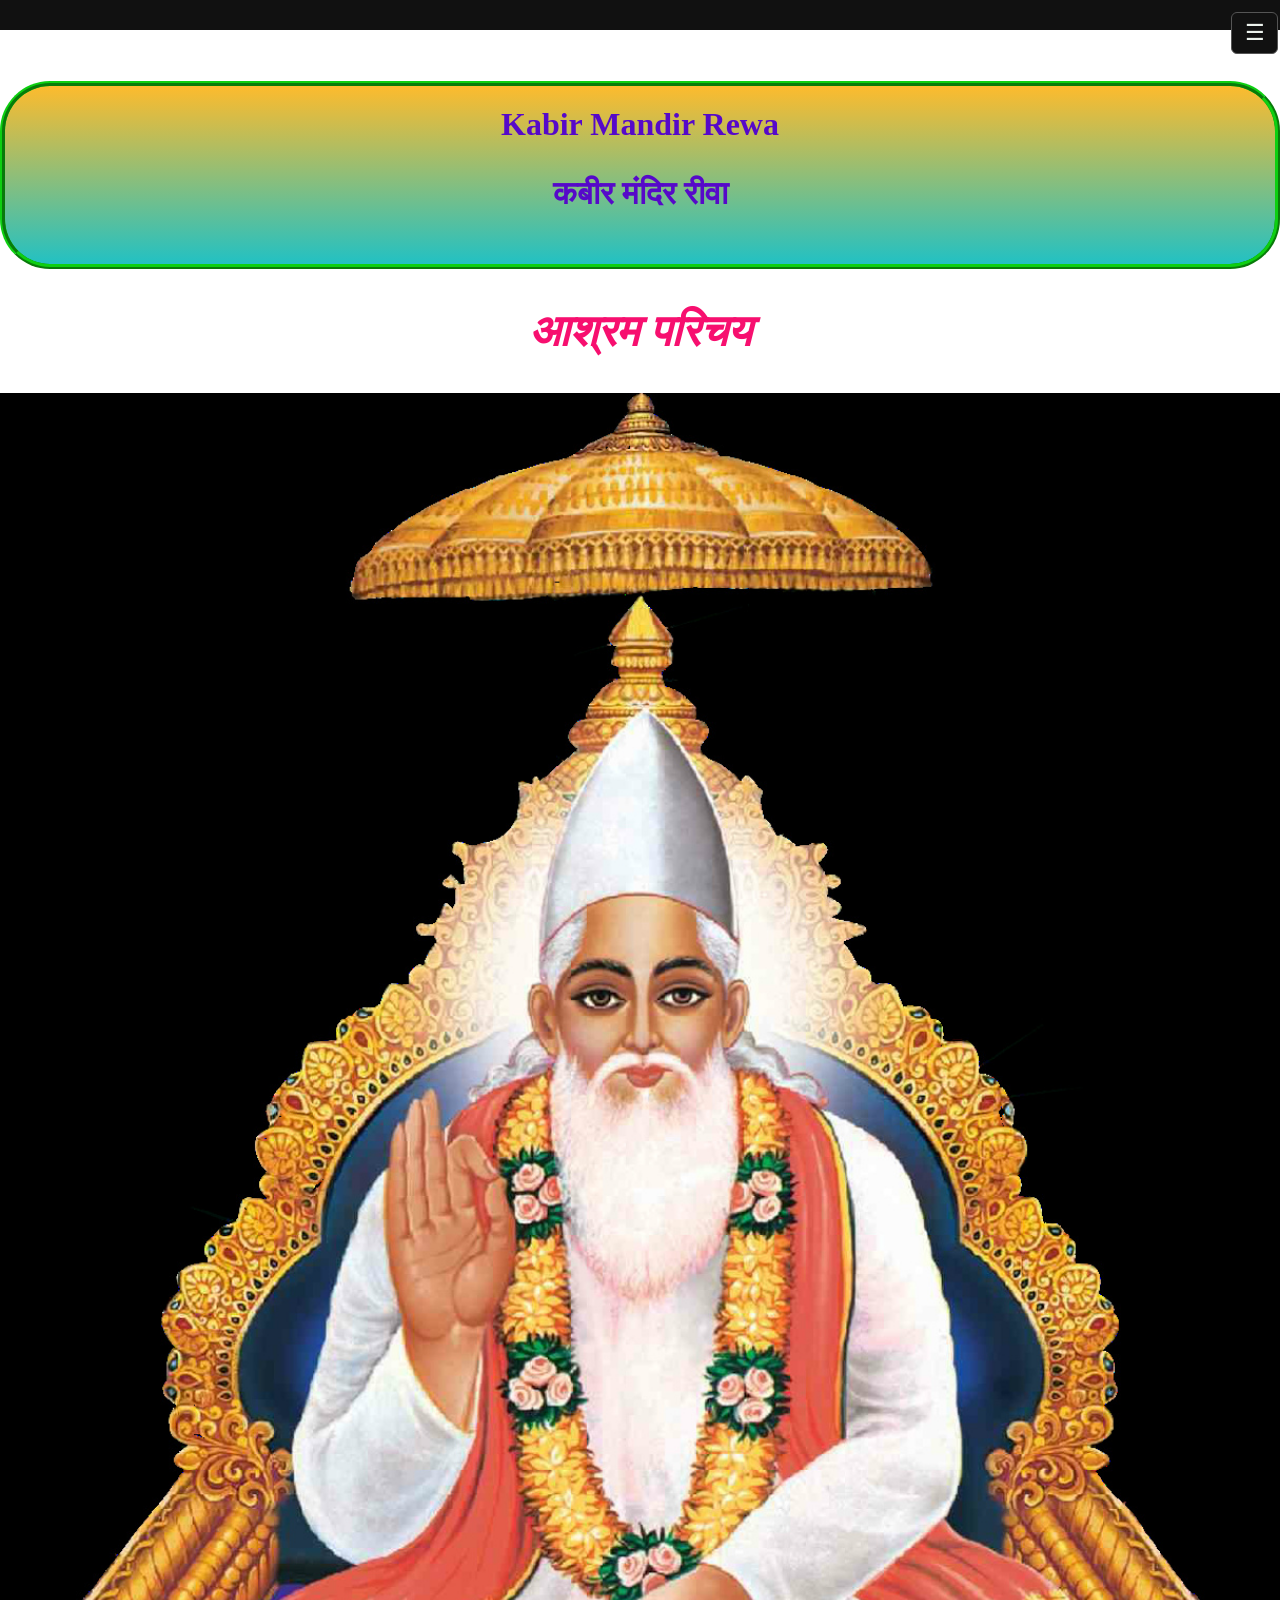
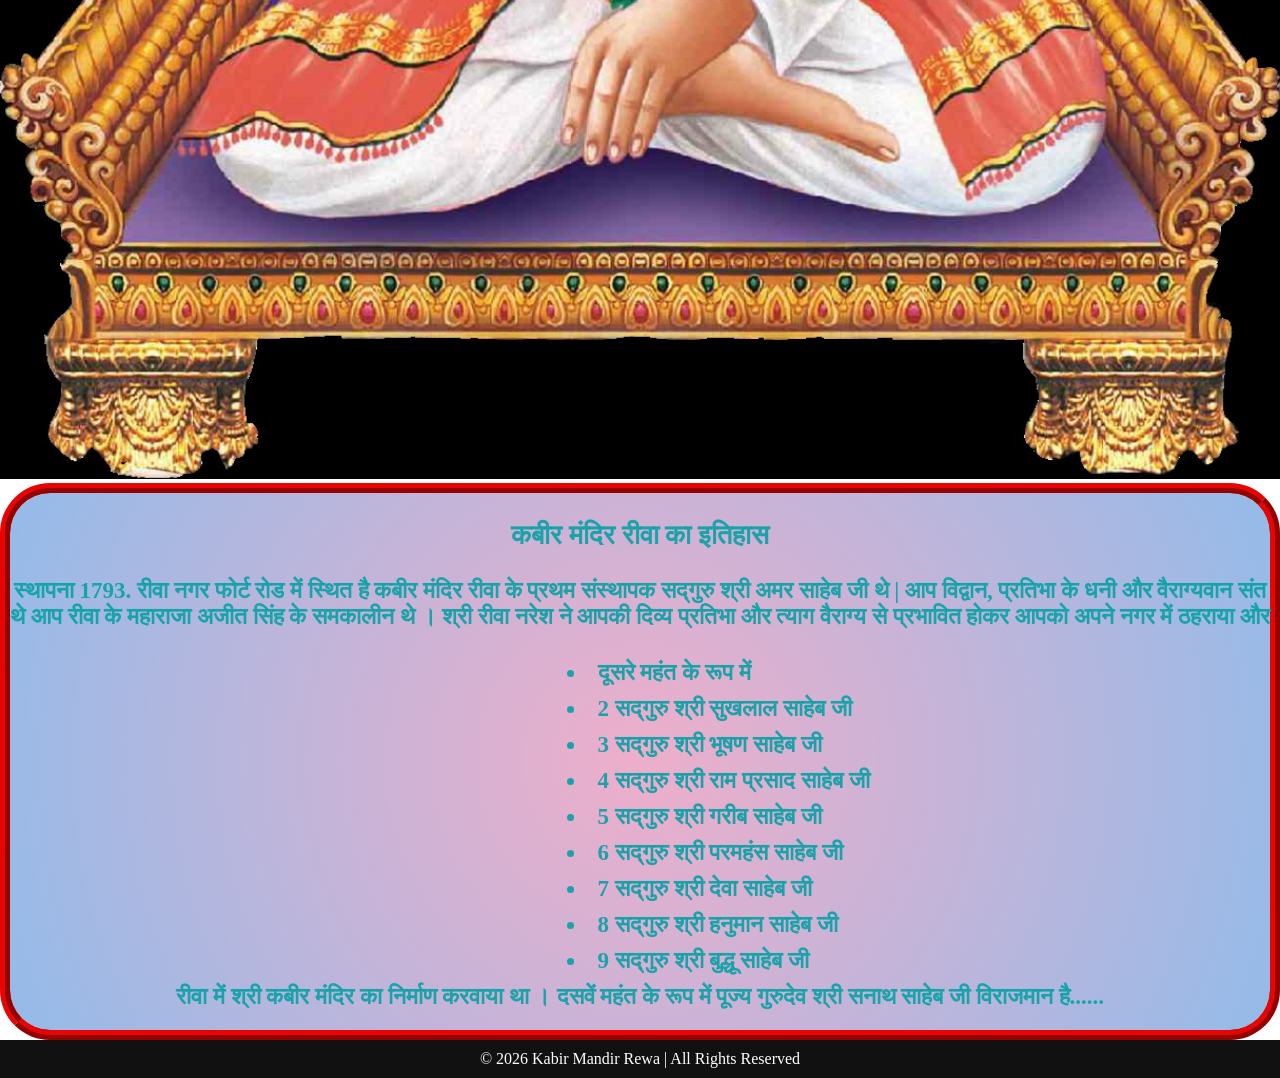
==== commit ab35863a: "about change" ====
--- a/saheb ji/About.html
+++ b/saheb ji/About.html
@@ -61,24 +61,24 @@
 
          श्री रीवा नरेश ने आपकी दिव्य प्रतिभा और त्याग वैराग्य से प्रभावित होकर आपको अपने नगर में ठहराया और रीवा में श्री कबीर मंदिर का निर्माण करवाया था ।
         </p3>
-        <p4>
+        <p4 class="name-list">
            <li> दूसरे महंत के रूप में</li>
 
-           <li>2सद्‌गुरु श्री सुखलाल साहेब जी</li>
+           <li>2 सद्‌गुरु श्री सुखलाल साहेब जी</li>
 
-           <li>3सद्‌गुरु श्री भूषण साहेब जी</li>
+           <li>3 सद्‌गुरु श्री भूषण साहेब जी</li>
 
-           <li>4सद्‌गुरु श्री राम प्रसाद साहेब जी</li>
+           <li>4 सद्‌गुरु श्री राम प्रसाद साहेब जी</li>
 
-           <li>5सद्‌गुरु श्री गरीब साहेब जी</li>
+           <li>5 सद्‌गुरु श्री गरीब साहेब जी</li>
 
-           <li>6सद्‌गुरु श्री परमहंस साहेब जी</li>
+           <li>6 सद्‌गुरु श्री परमहंस साहेब जी</li>
 
-           <li>7सद्‌गुरु श्री देवा साहेब जी</li>
+           <li>7 सद्‌गुरु श्री देवा साहेब जी</li>
 
-           <li>8सद्‌गुरु श्री हनुमान साहेब जी</li>
+           <li>8 सद्‌गुरु श्री हनुमान साहेब जी</li>
 
-           <li>9सद्‌गुरु श्री बुद्धू साहेब जी</li>
+           <li>9 सद्‌गुरु श्री बुद्धू साहेब जी</li>
 
             दसवें महंत के रूप में पूज्य गुरुदेव श्री सनाथ साहेब जी विराजमान है......
         </p4>
--- a/saheb ji/About.css
+++ b/saheb ji/About.css
@@ -28,12 +28,23 @@
  }
  .about-text {
     text-align:center ; 
-    border: 5px,ridge red; 
+    border: 10px,ridge #e90404; 
+    background: radial-gradient(circle, rgba(238, 174, 202, 1) 0%, rgba(148, 187, 233, 1) 100%);
     box-sizing: border-box;
-     border-radius:50px ;
+    border-radius:50px ;
     color: rgba(17, 162, 167, 0.953);
     font-size: 23px;
     font-weight: bold;
+ }
+  .name-list{
+   list-style-position: inside;
+   display: inline-block;
+   padding: 0;
+   margin: 20px auto;
+   text-align: left;
+ } 
+ .name-list li{
+   margin:  10px;
  }
  .footer{
    text-align: center;
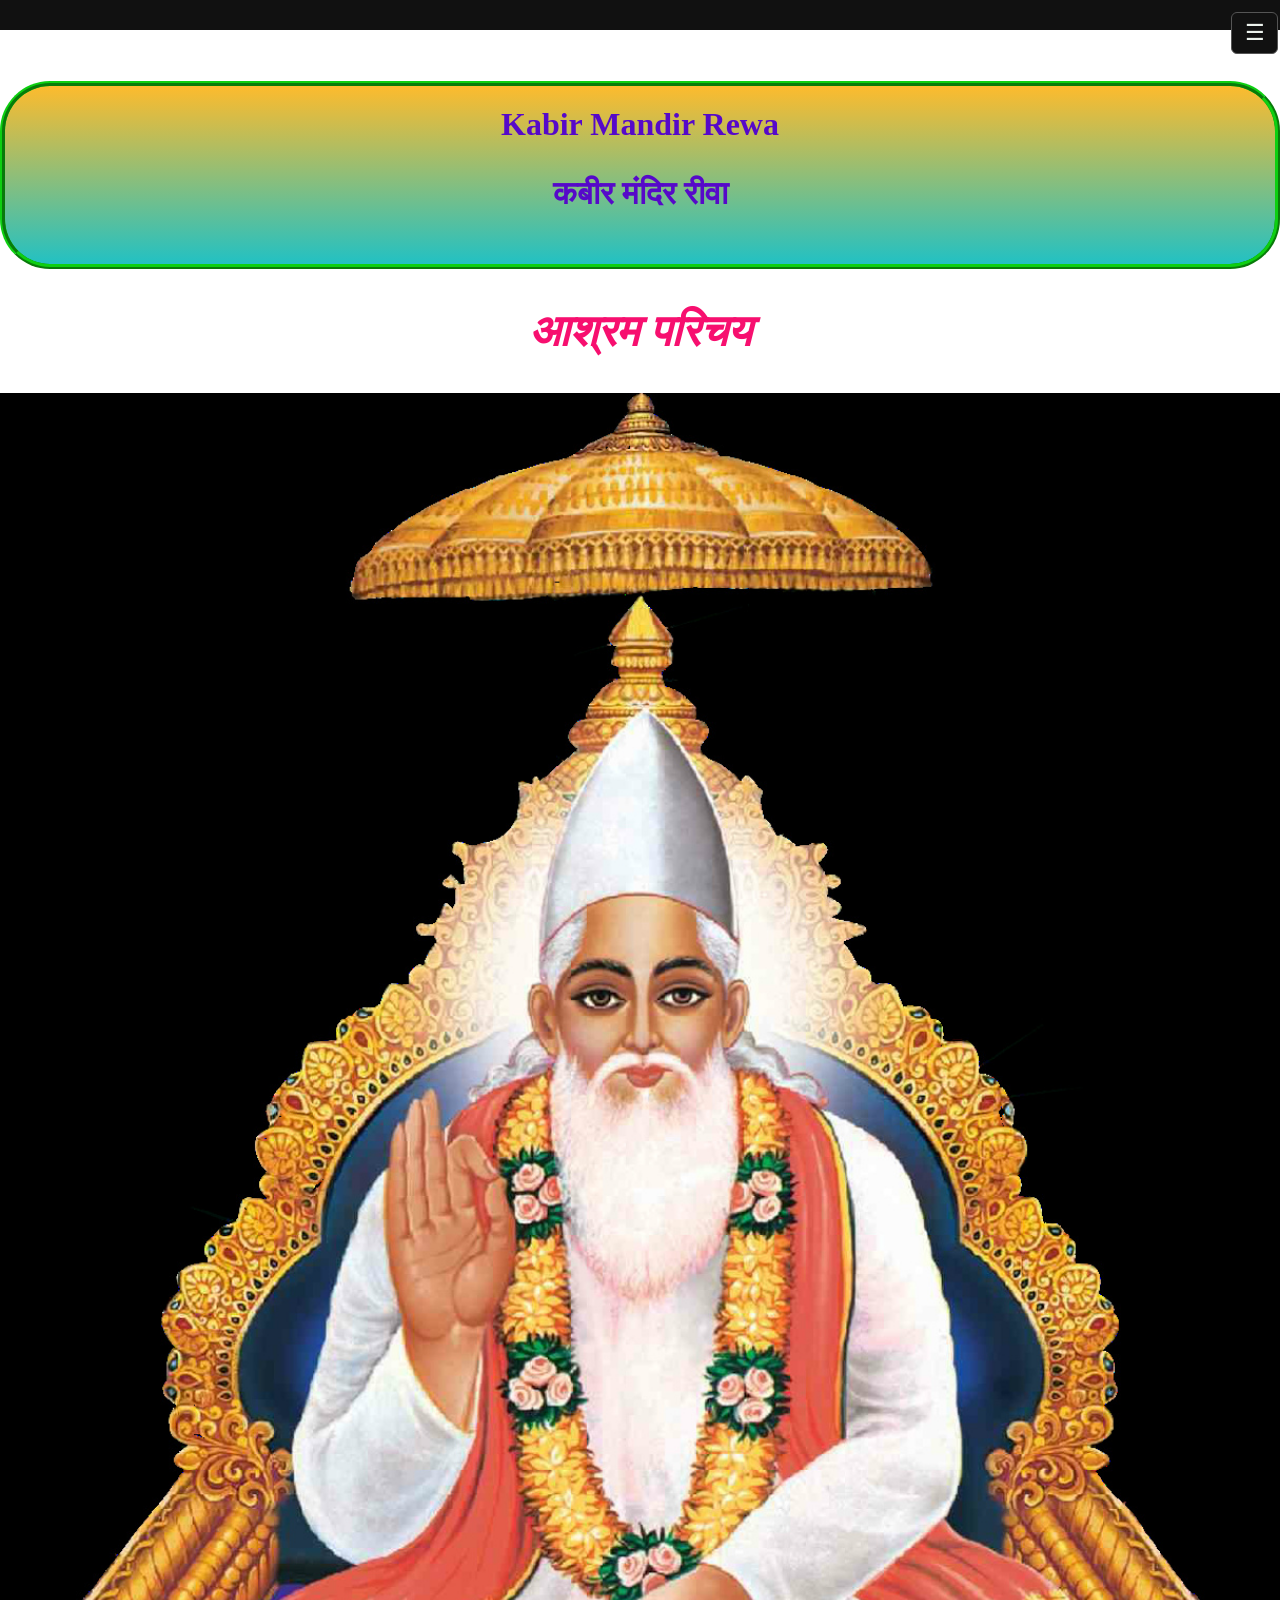
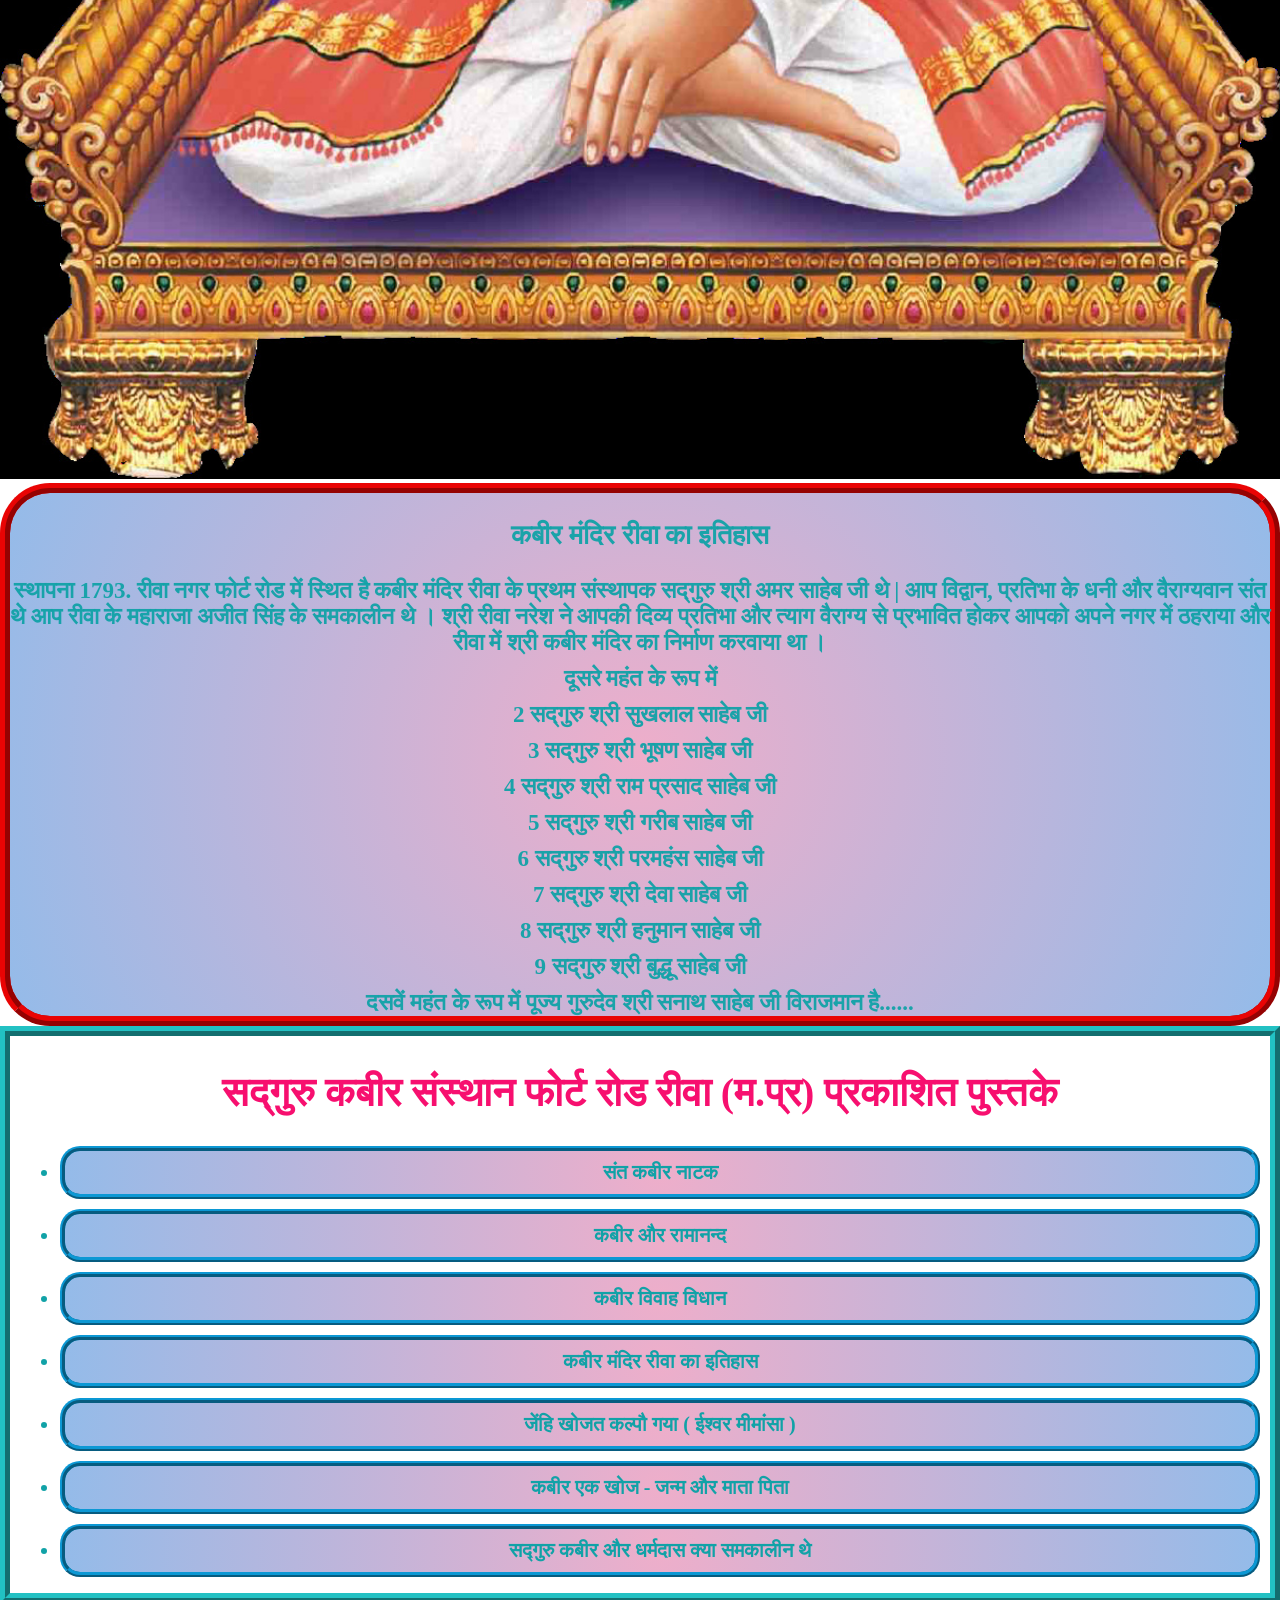
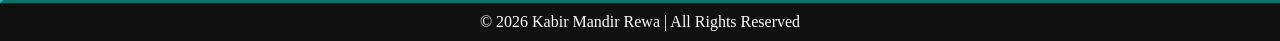
==== commit 1b5466be: "newchange" ====
--- a/saheb ji/About.html
+++ b/saheb ji/About.html
@@ -83,6 +83,21 @@
             दसवें महंत के रूप में पूज्य गुरुदेव श्री सनाथ साहेब जी विराजमान है......
         </p4>
     </div>
+    <div class="book-section">
+        <h2> सद्‌गुरु कबीर संस्थान फोर्ट रोड रीवा (म.प्र) प्रकाशित पुस्तके</h2>
+         <ul>
+            <li>संत कबीर नाटक</li>
+            <li>कबीर और रामानन्द</li>
+            <li>कबीर विवाह विधान</li>
+            <li>कबीर मंदिर रीवा का इतिहास</li>
+            <li>जेंहि खोजत कल्पौ गया ( ईश्वर मीमांसा ) </li>
+            <li>कबीर एक खोज - जन्म और माता पिता</li>
+            <li>सद्गुरु कबीर और धर्मदास क्या समकालीन थे</li>
+
+         </ul>
+
+
+    </div>
 
 </section>
 
--- a/saheb ji/About.css
+++ b/saheb ji/About.css
@@ -38,13 +38,34 @@
  }
   .name-list{
    list-style-position: inside;
-   display: inline-block;
    padding: 0;
-   margin: 20px auto;
-   text-align: left;
+   margin: 20px auto ;
  } 
  .name-list li{
-   margin:  10px;
+   margin:  10px;  
+   display: grid;
+   place-items: center;
+ }
+ .book-section{
+  border: #22C1C3 10px,ridge ;
+ }
+ .book-section h2{
+  color:rgb(247, 15, 111);
+  font-size: 40px;
+  margin-bottom: 30px;
+  text-align: center;
+ }
+ .book-section ul li {
+  font-size: 20px;
+  color: rgb(17, 162, 167);
+  font-weight: bold;
+  margin: 10px; 
+  border: #0c98d4 5px,ridge ;
+  border-radius: 20px;
+  padding: 10px;
+  background: radial-gradient(circle, rgba(238, 174, 202, 1) 0%, rgba(148, 187, 233, 1) 100%);
+  text-align: center;
+
  }
  .footer{
    text-align: center;
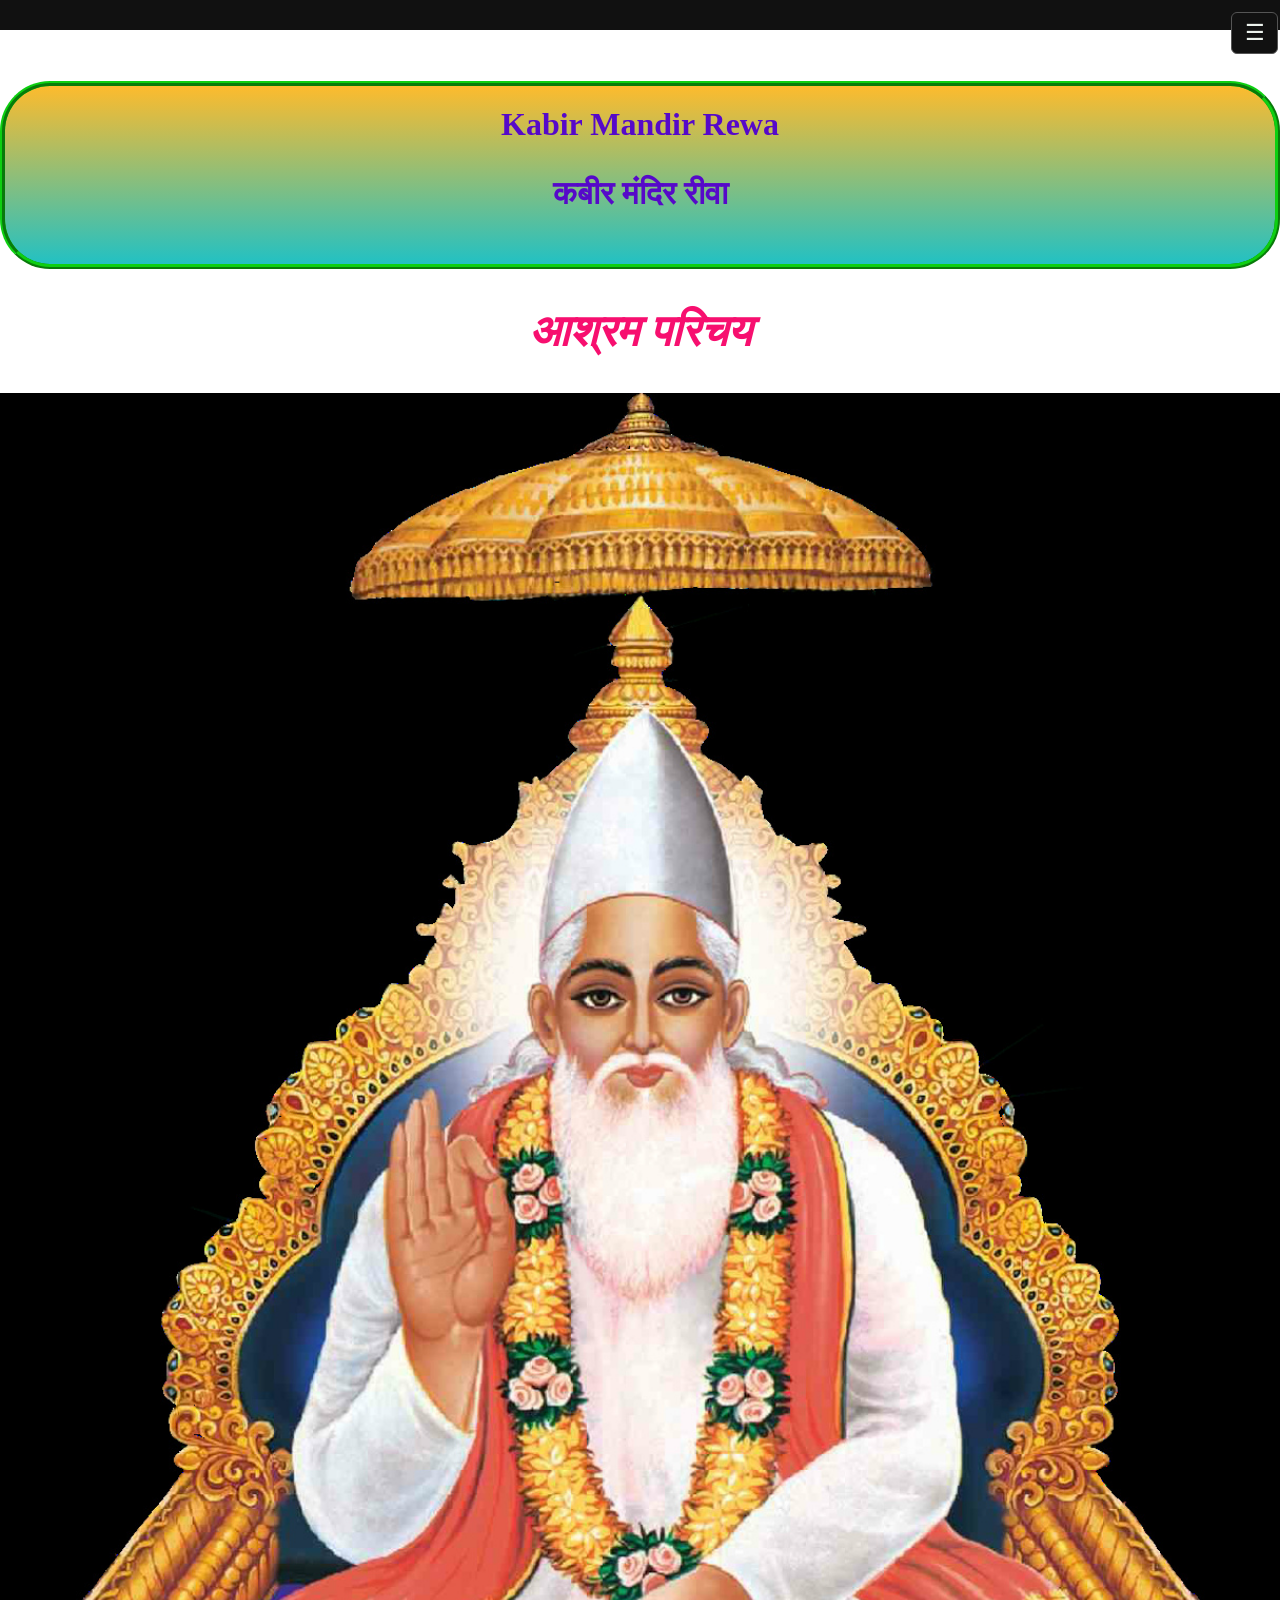
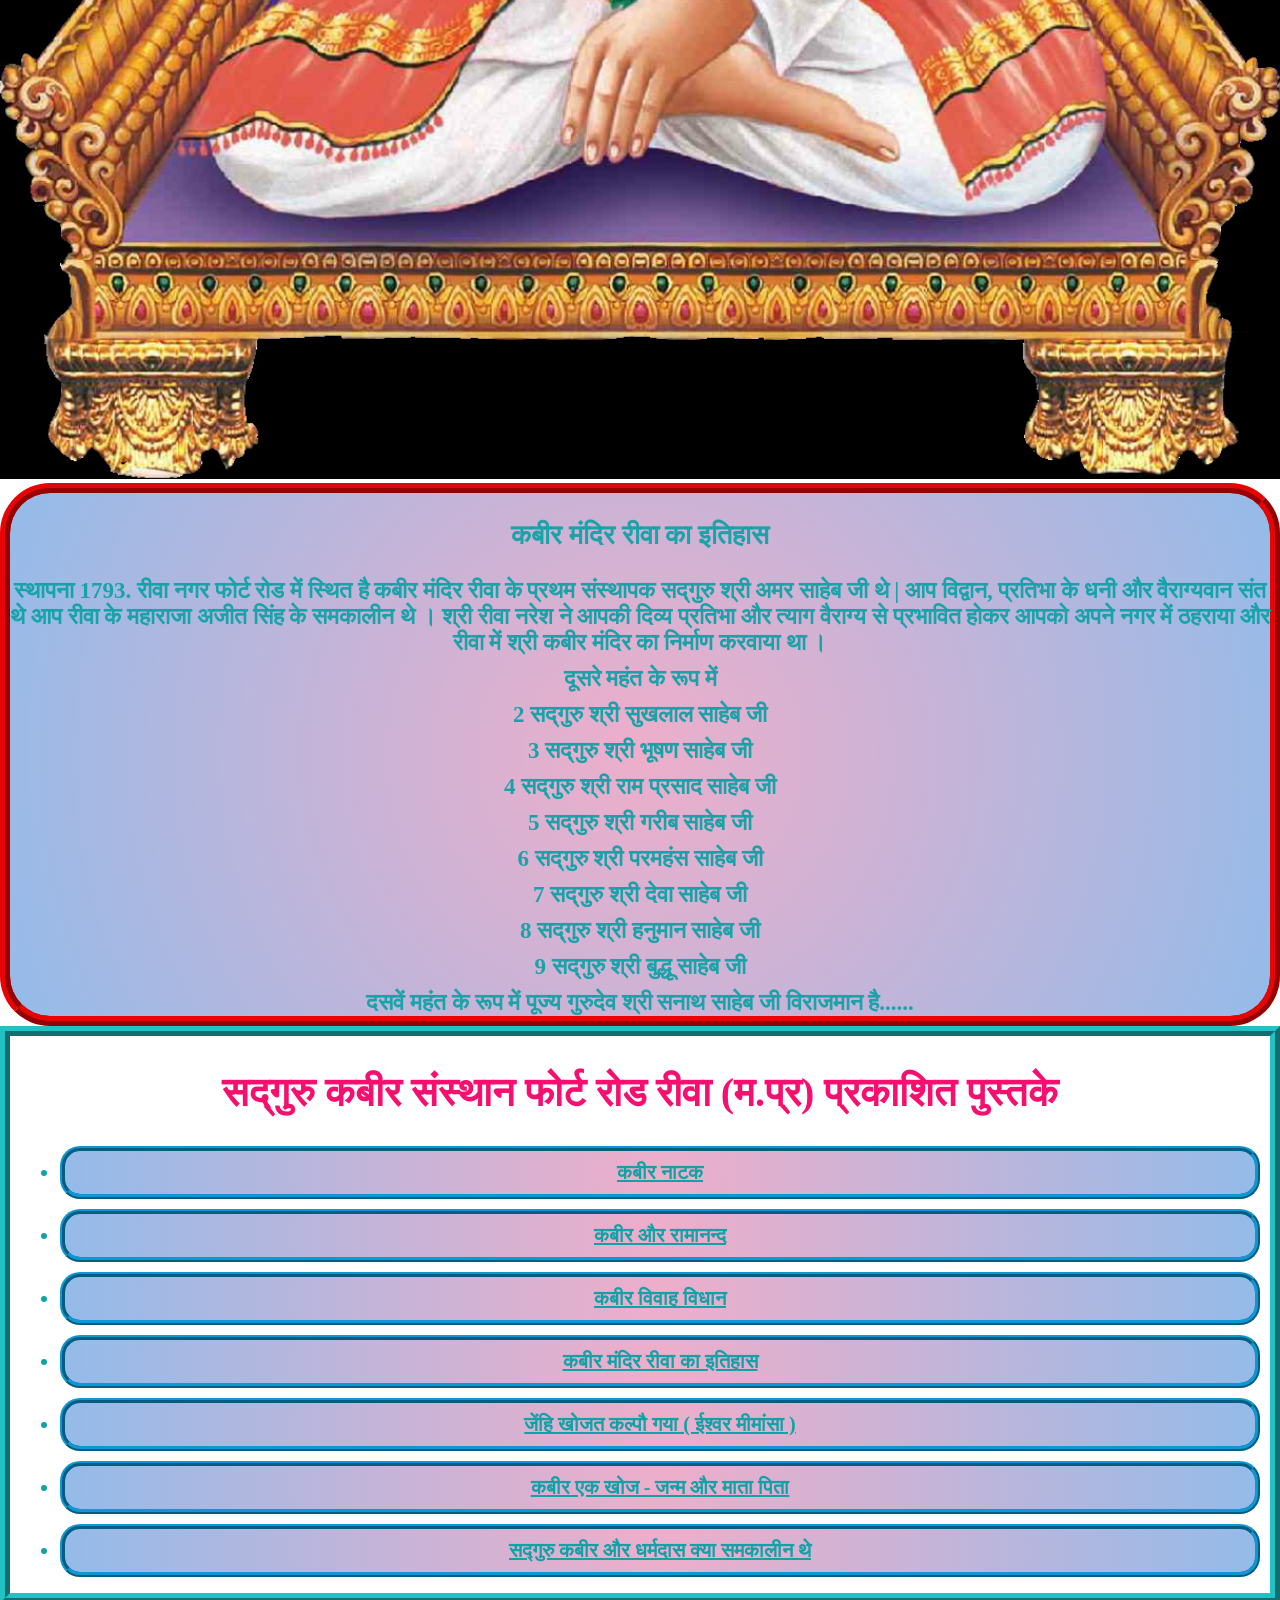
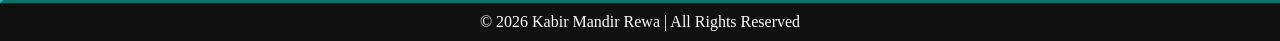
==== commit 4131a2fe: "click Co-authored-by: Copilot <copilot@github.com>" ====
--- a/saheb ji/About.html
+++ b/saheb ji/About.html
@@ -86,13 +86,13 @@
     <div class="book-section">
         <h2> सद्‌गुरु कबीर संस्थान फोर्ट रोड रीवा (म.प्र) प्रकाशित पुस्तके</h2>
          <ul>
-            <li>संत कबीर नाटक</li>
-            <li>कबीर और रामानन्द</li>
-            <li>कबीर विवाह विधान</li>
-            <li>कबीर मंदिर रीवा का इतिहास</li>
-            <li>जेंहि खोजत कल्पौ गया ( ईश्वर मीमांसा ) </li>
-            <li>कबीर एक खोज - जन्म और माता पिता</li>
-            <li>सद्गुरु कबीर और धर्मदास क्या समकालीन थे</li>
+            <li><a href=" Events.html#books">कबीर नाटक</a></li>
+            <li><a href=" Events.html#books">कबीर और रामानन्द</a></li>
+            <li><a href=" Events.html#books">कबीर विवाह विधान</a></li>
+            <li><a href=" Events.html#books">कबीर मंदिर रीवा का इतिहास</a></li>
+            <li><a href=" Events.html#books">जेंहि खोजत कल्पौ गया ( ईश्वर मीमांसा ) </a></li>
+            <li><a href=" Events.html#books">कबीर एक खोज - जन्म और माता पिता</a></li>
+            <li><a href=" Events.html#books">सद्गुरु कबीर और धर्मदास क्या समकालीन थे</a></li>
 
          </ul>
 
--- a/saheb ji/About.css
+++ b/saheb ji/About.css
@@ -67,6 +67,13 @@
   text-align: center;
 
  }
+ .book-section a {
+   text-transform: none;
+   color: inherit;
+ }
+ .book-section a:hover {
+   color: rgb(89, 0, 255);
+ }
  .footer{
    text-align: center;
    background: #111;
--- a/saheb ji/common.css
+++ b/saheb ji/common.css
@@ -65,4 +65,7 @@
 }
 .nav-links a:hover{
     color: orange;
+}
+html{ 
+  scroll-behavior: smooth;
 }
